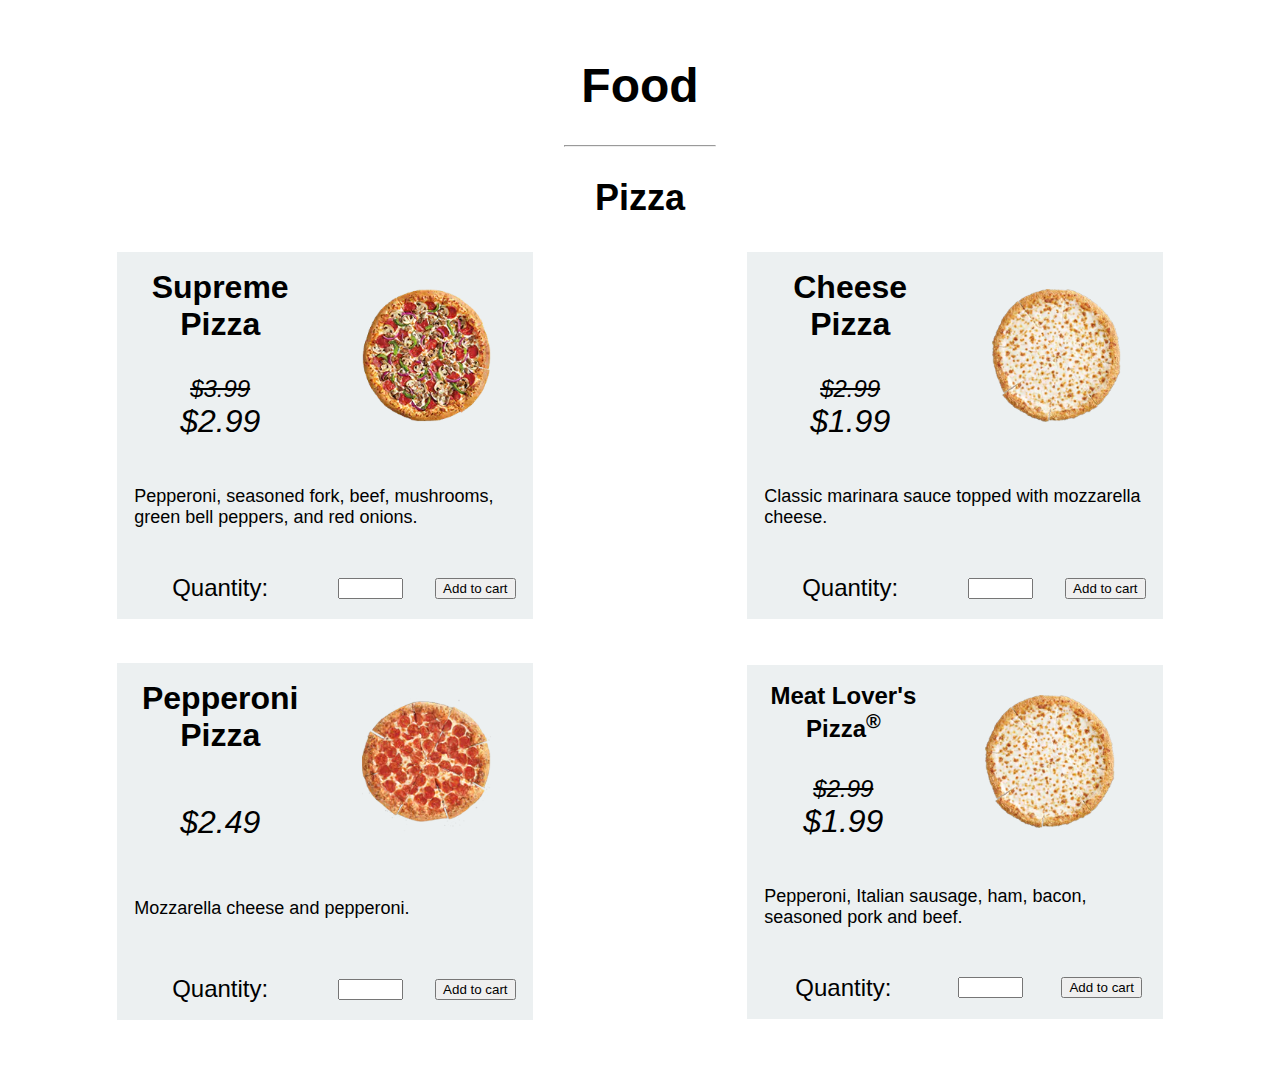
==== content-food.html @ d8f62ca4 "first commit" ====
<!DOCTYPE HTML PUBLIC "-//W3C//DTD HTML 3.2//EN">
<html>
    <head>
        <!--The Vietnamese German University
            Class: English for Computer Science
            Instructor: Richard Bradley
            Project: Pizza Delivery
            Student name: Hoang Van Thien
        -->
        <base target="_top">
    </head>
    <body>
        <font face=arial>
            <font size=+0.5><br></font>
            <font size=+2><h1 align=center>Food</h1></font>
            <hr width=150px>
            <font size=+2><h2 align=center>Pizza</h2></font>
            <table width=100% border=0>
                <tr>
                    <td width=8.33%></td>
                    <td width=33.33%>
                        <table border=0 bgcolor=ecf0f1 width=100% cellpadding=15px>
                            <tr>
                                <td align=center width=70%><font size=+3><b>Supreme Pizza</b></font></td>
                                <td align=center width=30% valign=middle colspan=2 rowspan=2><img src="img/food/supreme-pizza.png" height=150px></td>
                            </tr>
                            <tr>
                                <td width=70% align=center>
                                    <font size=+2><del><i>$3.99</i></del></font><br>
                                    <font size=+3><i>$2.99</i></font>
                                </td>
                            </tr>
                            <tr>
                                <td colspan=3 height=100px><font size=+1.5>Pepperoni, seasoned fork, beef, mushrooms, green bell peppers, and red onions.</font></td>
                            </tr>
                            <tr>
                                <td align=center><font size=+2>Quantity:</font></td>
                                <td width=20% align=center><input name="quan" type="text" size=5></td>
                                <td align=center><input type="submit" value="Add to cart"></td>
                            </tr>
                        </table>
                    </td>
                    <td width=16.67%></td>
                    <td width=33.33%>
                        <table border=0 bgcolor=ecf0f1 width=100% cellpadding=15px>
                            <tr>
                                <td align=center width=70%><font size=+3><b>Cheese Pizza</b></font></td>
                                <td align=center width=30% valign=middle colspan=2 rowspan=2><img src="img/food/cheese-pizza.png" height=150px></td>
                            </tr>
                            <tr>
                                <td width=70% align=center>
                                    <font size=+2><del><i>$2.99</i></del></font><br>
                                    <font size=+3><i>$1.99</i></font>
                                </td>
                            </tr>
                            <tr>
                                <td colspan=3 height=100px><font size=+1.5>Classic marinara sauce topped with mozzarella cheese.</font></td>
                            </tr>
                            <tr>
                                <td align=center><font size=+2>Quantity:</font></td>
                                <td width=20% align=center><input name="quan" type="text" size=5></td>
                                <td align=center><input type="submit" value="Add to cart"></td>
                            </tr>
                        </table>
                    </td>
                    <td></td>
                </tr>
                <tr>
                    <td colspan=5 width=100%><br><br></td>
                </tr>
                <tr>
                    <td width=8.33%></td>
                    <td width=33.33%>
                        <table border=0 bgcolor=ecf0f1 width=100% cellpadding=15px>
                            <tr>
                                <td align=center width=70%><font size=+3><b>Pepperoni Pizza</b></font></td>
                                <td align=center width=30% valign=middle colspan=2 rowspan=2><img src="img/food/pepperoni-pizza.png" height=150px></td>
                            </tr>
                            <tr>
                                <td width=70% align=center>
                                    <font size=+2></font><br>
                                    <font size=+3><i>$2.49</i></font>
                                </td>
                            </tr>
                            <tr>
                                <td colspan=3 height=100px><font size=+1.5>Mozzarella cheese and pepperoni.</font></td>
                            </tr>
                            <tr>
                                <td align=center><font size=+2>Quantity:</font></td>
                                <td width=20% align=center><input name="quan" type="text" size=5></td>
                                <td align=center><input type="submit" value="Add to cart"></td>
                            </tr>
                        </table>
                    </td>
                    <td width=16.67%></td>
                    <td width=33.33%>
                        <table border=0 bgcolor=ecf0f1 width=100% cellpadding=15px>
                            <tr>
                                <td align=center><font size=+2.5><b>Meat Lover's Pizza<sup>®</sup></b></font></td>
                                <td align=center valign=middle colspan=2 rowspan=2><img src="img/food/cheese-pizza.png" height=150px></td>
                            </tr>
                            <tr>
                                <td align=center>
                                    <font size=+2><del><i>$2.99</i></del></font><br>
                                    <font size=+3><i>$1.99</i></font>
                                </td>
                            </tr>
                            <tr>
                                <td colspan=3 height=100px><font size=+1.5>Pepperoni, Italian sausage, ham, bacon, seasoned pork and beef.</font></td>
                            </tr>
                            <tr>
                                <td align=center><font size=+2>Quantity:</font></td>
                                <td align=center><input name="quan" type="text" size=5></td>
                                <td align=center><input type="submit" value="Add to cart"></td>
                            </tr>
                        </table>
                    </td>
                    <td></td>
                </tr>
            </table>
            <br><br><br>
        </font>
    </body>
</html>
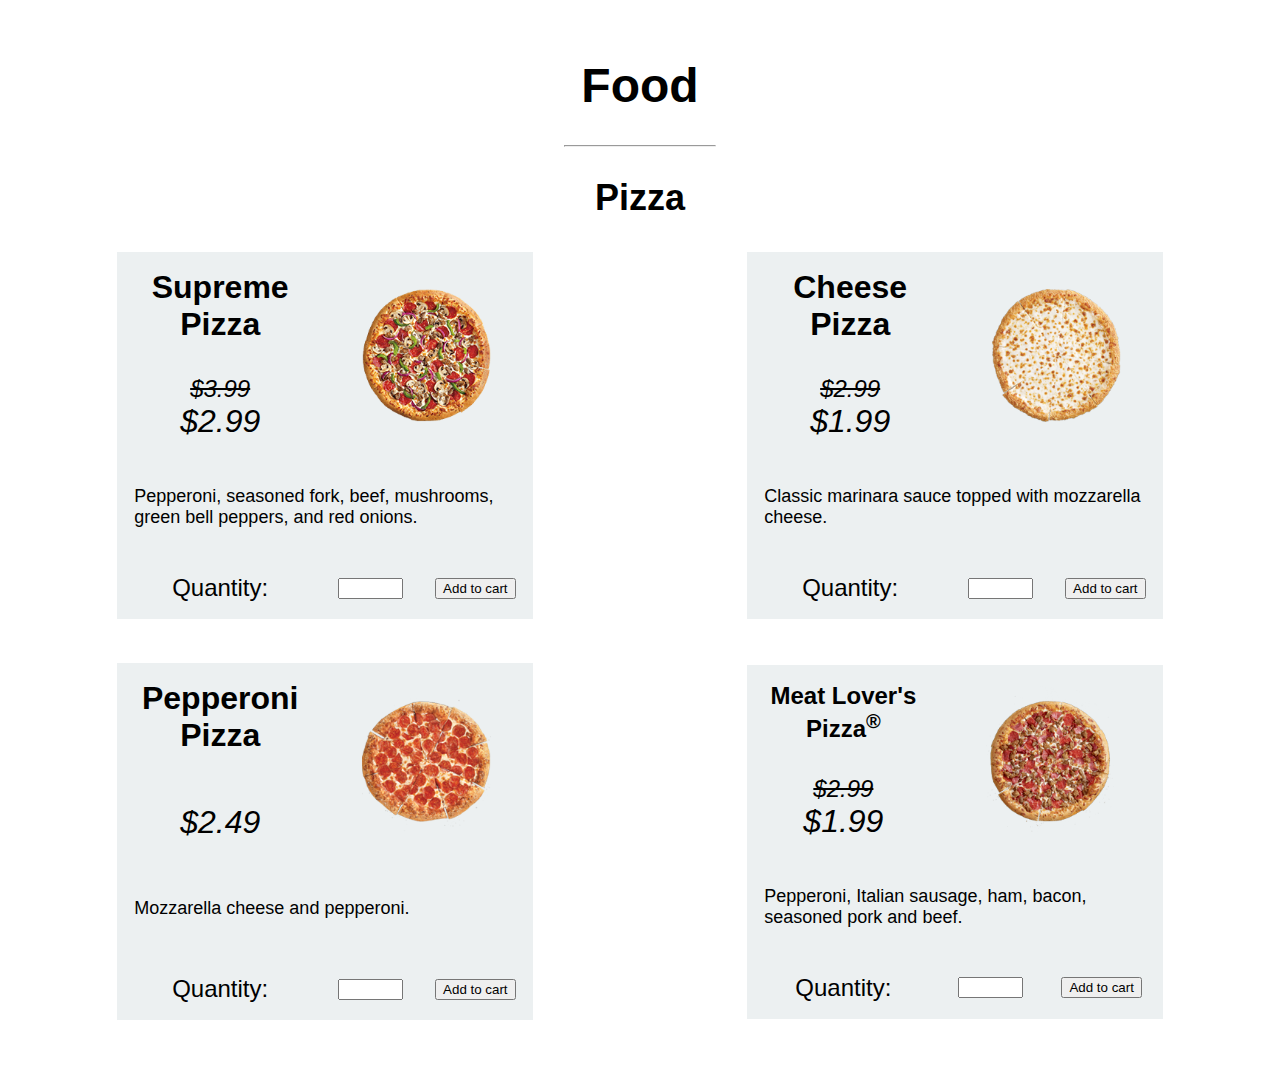
==== commit c0ee8fd1: "Fix broken images" ====
--- a/content-food.html
+++ b/content-food.html
@@ -97,7 +97,7 @@
                         <table border=0 bgcolor=ecf0f1 width=100% cellpadding=15px>
                             <tr>
                                 <td align=center><font size=+2.5><b>Meat Lover's Pizza<sup>®</sup></b></font></td>
-                                <td align=center valign=middle colspan=2 rowspan=2><img src="img/food/cheese-pizza.png" height=150px></td>
+                                <td align=center valign=middle colspan=2 rowspan=2><img src="img/food/meat-lovers-pizza.png" height=150px></td>
                             </tr>
                             <tr>
                                 <td align=center>
